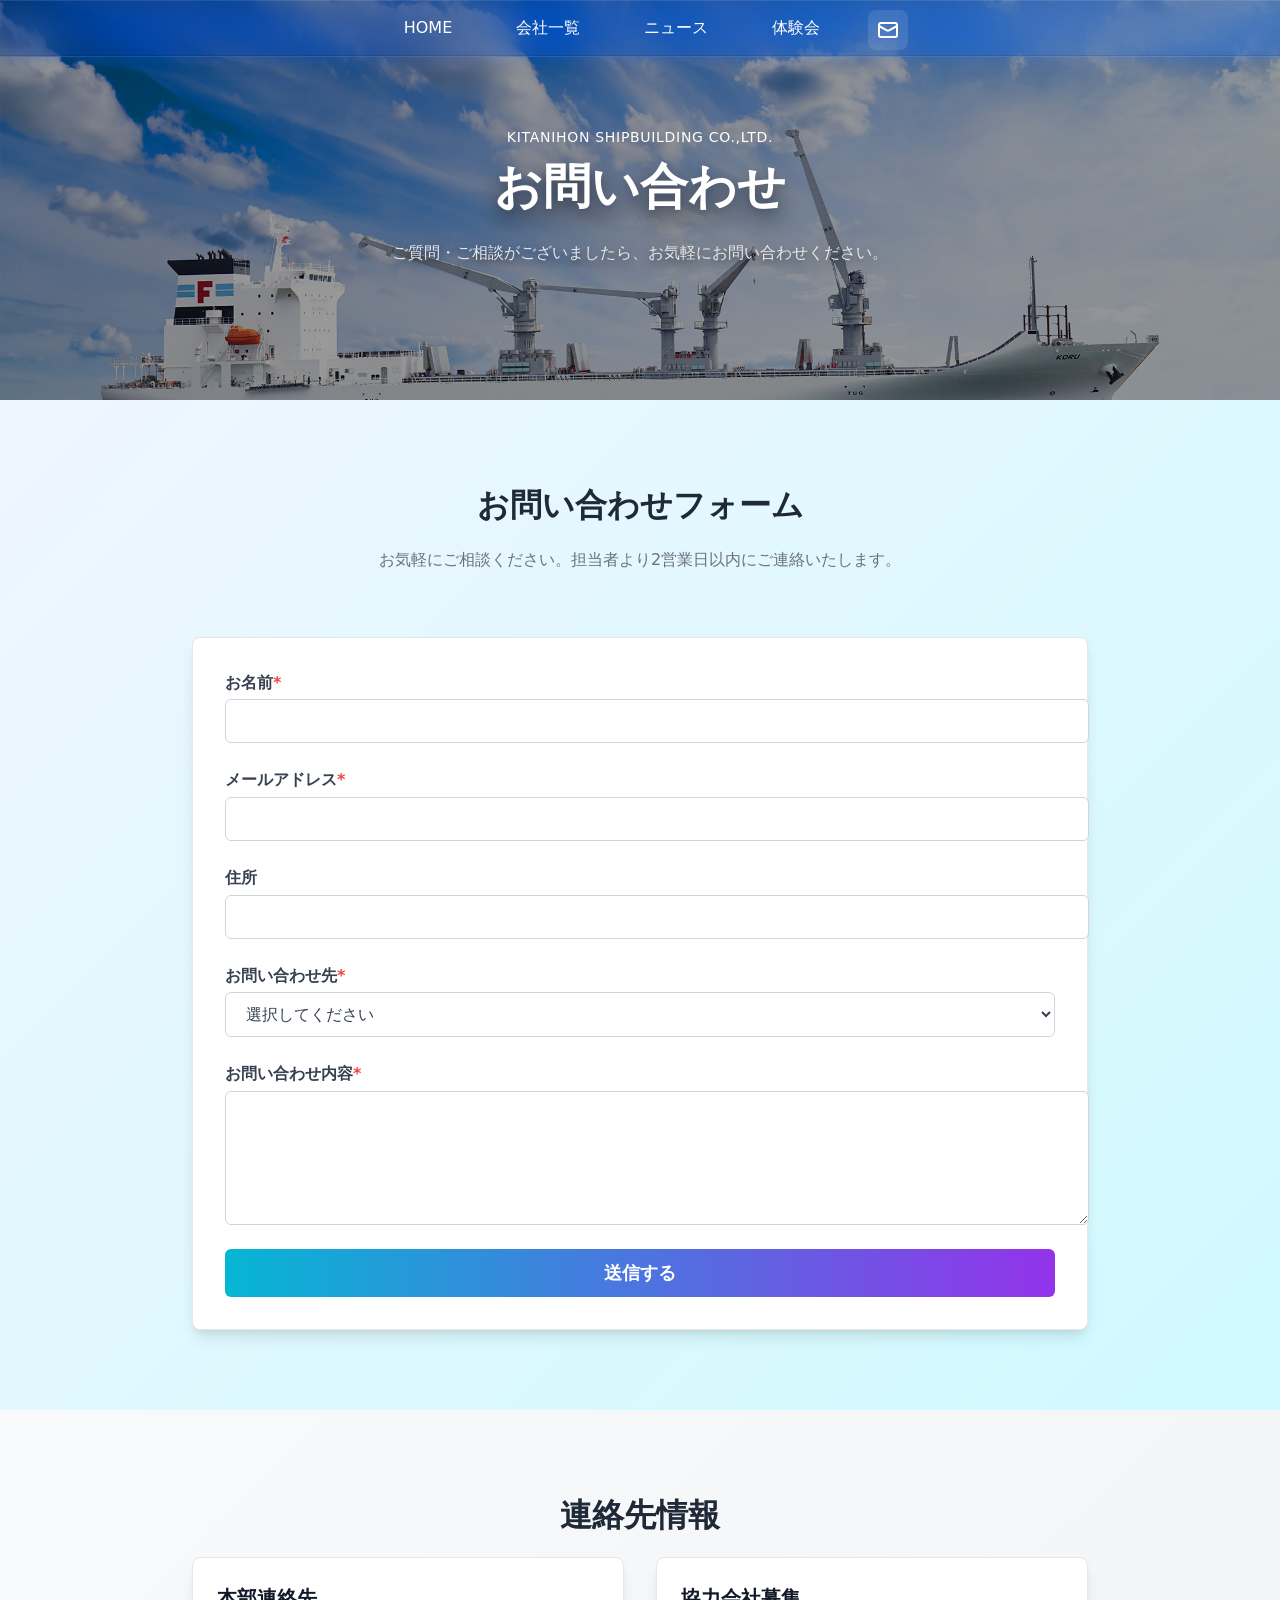
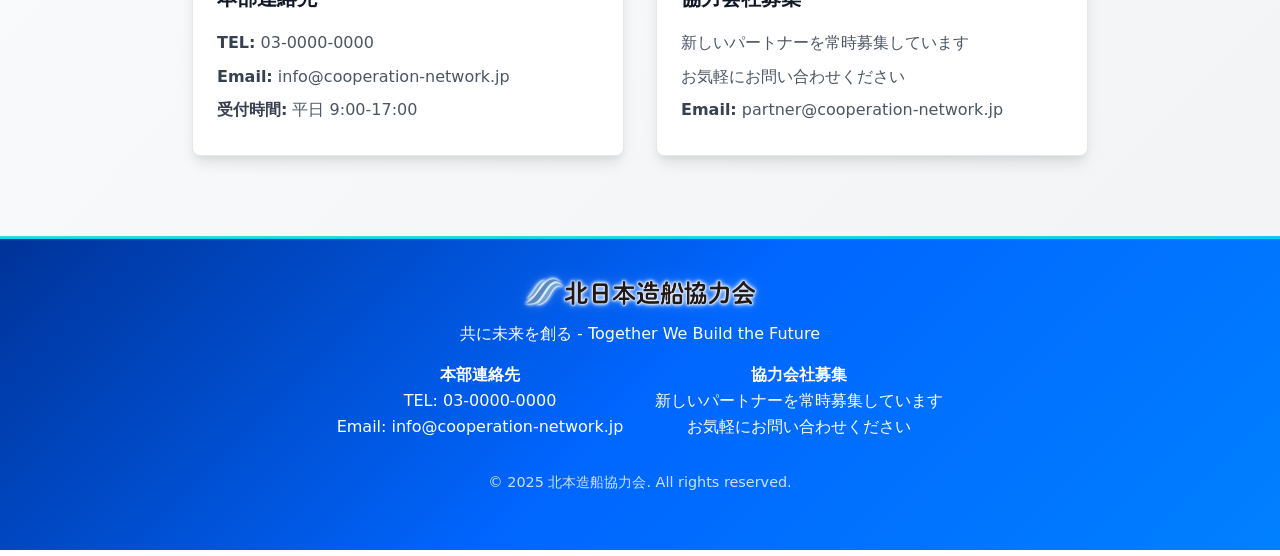
==== contact.html @ f323ba52 "first commit" ====
<!DOCTYPE html>
<html lang="ja">
<head>
    <meta charset="UTF-8">
    <meta name="viewport" content="width=device-width, initial-scale=1.0">
    <title>お問い合わせ｜北本造船協力会</title>
    <link rel="stylesheet" href="css/common.css">
    <link rel="stylesheet" href="css/inner.css">
    <script src="js/script.js"></script>
</head>
<body>

    <!-- ナビゲーション -->
    <nav class="nav">
        <div class="nav-inner">
            <!-- メニュー -->
            <ul>
                <li><a href="index.html#header">HOME</a></li>
                <li><a href="index.html#companies">会社一覧</a></li>
                <li><a href="index.html#news">ニュース</a></li>
                <li><a href="trial.html">体験会</a></li>
            </ul>
            <!-- メールアイコン -->
            <div class="nav-contact">
                <a href="contact.html" class="contact-icon">
                    <svg fill="none" stroke="currentColor" viewBox="0 0 24 24" xmlns="http://www.w3.org/2000/svg">
                        <path stroke-linecap="round" stroke-linejoin="round" stroke-width="2" d="M3 8l7.89 4.26a2 2 0 002.22 0L21 8M5 19h14a2 2 0 002-2V7a2 2 0 00-2-2H5a2 2 0 00-2 2v10a2 2 0 002 2z"></path>
                    </svg>
                </a>
            </div>
        </div>
    </nav>

    <!-- ヘッダー -->
    <header>
        <div class="absolute">
            <img src="img/mv.jpg" alt="造船現場の様子">
            <div class="bg-black"></div>
        </div>
        <div class="relative">
            <p class="text-sm md:text-base mb-2 tracking-widest text-white">KITANIHON SHIPBUILDING CO.,LTD.</p>
            <h1 class="text-4xl md:text-5xl lg:text-6xl font-black leading-tight mb-6 text-white drop-shadow-lg">
                お問い合わせ
            </h1>
            <p class="max-w-2xl mx-auto text-base md:text-lg mb-6 text-gray-200 drop-shadow-md">
                ご質問・ご相談がございましたら、お気軽にお問い合わせください。
            </p>
        </div>
    </header>

    <main>
        <!-- お問い合わせフォーム -->
        <section class="contact-section">
            <div class="contact-container">
                <h2 class="section-title">お問い合わせフォーム</h2>
                <p class="section-subtitle">お気軽にご相談ください。担当者より2営業日以内にご連絡いたします。</p>
                
                <div class="contact-form-card">
                    <form class="contact-form" action="#" method="POST">
                        <div class="space-y-6">
                            <div class="contact-form-group">
                                <label for="name" class="block text-left font-semibold mb-1">お名前<span class="required">*</span></label>
                                <input type="text" id="name" name="name" required class="w-full px-4 py-2 border border-gray-300 rounded-md bg-white text-gray-900 focus:ring-cyan-500 focus:border-cyan-500">
                            </div>

                            <div class="contact-form-group">
                                <label for="email" class="block text-left font-semibold mb-1">メールアドレス<span class="required">*</span></label>
                                <input type="email" id="email" name="email" required class="w-full px-4 py-2 border border-gray-300 rounded-md bg-white text-gray-900 focus:ring-cyan-500 focus:border-cyan-500">
                            </div>

                            <div class="contact-form-group">
                                <label for="address" class="block text-left font-semibold mb-1">住所</label>
                                <input type="text" id="address" name="address" class="w-full px-4 py-2 border border-gray-300 rounded-md bg-white text-gray-900 focus:ring-cyan-500 focus:border-cyan-500">
                            </div>

                            <div class="contact-form-group">
                                <label for="company" class="block text-left font-semibold mb-1">お問い合わせ先<span class="required">*</span></label>
                                <select id="company" name="company" required class="w-full px-4 py-2 border border-gray-300 rounded-md bg-white text-gray-900 focus:ring-cyan-500 focus:border-cyan-500">
                                    <option value="">選択してください</option>
                                    <option value="北日本造船">北日本造船</option>
                                    <option value="デンキョウ">デンキョウ</option>
                                    <option value="信和工業">信和工業</option>
                                    <option value="大島工業">大島工業</option>
                                    <option value="三上船舶工業">三上船舶工業</option>
                                    <option value="丸博渡辺建設">丸博渡辺建設</option>
                                    <option value="笹森電機">笹森電機</option>
                                    <option value="JOK">JOK</option>
                                    <option value="ST企画">ST企画</option>
                                    <option value="細川工業">細川工業</option>
                                    <option value="関向工業">関向工業</option>
                                    <option value="YTクラフト">YTクラフト</option>
                                    <option value="江陽産業">江陽産業</option>
                                    <option value="北日本シャーリング">北日本シャーリング</option>
                                </select>
                            </div>

                            <div class="contact-form-group">
                                <label for="message" class="block text-left font-semibold mb-1">お問い合わせ内容<span class="required">*</span></label>
                                <textarea id="message" name="message" rows="6" required class="w-full px-4 py-2 border border-gray-300 rounded-md bg-white text-gray-900 focus:ring-cyan-500 focus:border-cyan-500"></textarea>
                            </div>

                            <div class="contact-form-group">
                                <button type="submit" class="contact-submit">
                                    送信する
                                </button>
                            </div>
                        </div>
                    </form>
                </div>
            </div>
        </section>

        <!-- 連絡先情報 -->
        <section class="contact-info-section">
            <div class="contact-container">
                <h2 class="section-title">連絡先情報</h2>
                <div class="contact-info-grid">
                    <div class="contact-info-card">
                        <h3>本部連絡先</h3>
                        <div class="space-y-2">
                            <p><strong>TEL:</strong> 03-0000-0000</p>
                            <p><strong>Email:</strong> info@cooperation-network.jp</p>
                            <p><strong>受付時間:</strong> 平日 9:00-17:00</p>
                        </div>
                    </div>
                    <div class="contact-info-card">
                        <h3>協力会社募集</h3>
                        <div class="space-y-2">
                            <p>新しいパートナーを常時募集しています</p>
                            <p>お気軽にお問い合わせください</p>
                            <p><strong>Email:</strong> partner@cooperation-network.jp</p>
                        </div>
                    </div>
                </div>
            </div>
        </section>
    </main>

    <footer id="contact" class="footer">
        <img src="img/sitename.png" alt="協力会社ネットワーク" class="footer-logo">
        <p>共に未来を創る - Together We Build the Future</p>
        <div class="contact-info">
            <div>
                <strong>本部連絡先</strong><br>
                TEL: 03-0000-0000<br>
                Email: info@cooperation-network.jp
            </div>
            <div>
                <strong>協力会社募集</strong><br>
                新しいパートナーを常時募集しています<br>
                お気軽にお問い合わせください
            </div>
        </div>
        <p style="margin-top: 2rem; font-size: 0.9rem; opacity: 0.8;">
            © 2025 北本造船協力会. All rights reserved.
        </p>
    </footer>

</body>
</html>
---- css/common.css ----
/* ========================================
   common.css - 共通スタイルシート
   ナビゲーション、フッター、モーダルなどの共通部分
   ======================================== */

:root {
    --nav-height: 56px;

    /* 参考サイトベースのブルーグラデーション */
    --primary-blue: #0066FF;
    --deep-blue: #003399;
    --bright-blue: #1E90FF;
    --light-cyan: #00D4FF;
    --cyan-accent: #40E0D0;
    --electric-blue: #0080FF;

    /* 背景とカード */
    --bg-gradient-start: #0066FF;
    --bg-gradient-middle: #1E90FF;
    --bg-gradient-end: #00BFFF;
    --card-bg: rgba(255, 255, 255, 0.1);
    --card-border: rgba(255, 255, 255, 0.2);

    /* テキストカラー */
    --text-white: #FFFFFF;
    --text-light: rgba(255, 255, 255, 0.9);
    --text-medium: rgba(255, 255, 255, 0.7);

    /* 旧色の互換性維持 */
    --ocean-deep: var(--deep-blue);
    --ocean-blue: var(--primary-blue);
    --sea-blue: var(--bright-blue);
    --sky-blue: var(--light-cyan);
    --light-blue: var(--cyan-accent);
    --foam-white: var(--text-white);
    --wave-blue: var(--electric-blue);
    --sail-cream: var(--card-bg);
    --wind-gray: var(--text-medium);
}

body {
    font-family: system-ui, -apple-system, 'Hiragino Sans', 'Yu Gothic UI', 'Meiryo', sans-serif;
    line-height: 1.65;
    color: var(--text-white);
    background:
        radial-gradient(circle at 30% 20%, rgba(0, 212, 255, 0.3) 0%, transparent 60%),
        radial-gradient(circle at 70% 80%, rgba(30, 144, 255, 0.2) 0%, transparent 50%),
        linear-gradient(135deg, var(--bg-gradient-start) 0%, var(--bg-gradient-middle) 50%, var(--bg-gradient-end) 100%);
    -webkit-font-smoothing: antialiased;
    text-rendering: optimizeLegibility;
    position: relative;
    min-height: 100vh;
}

/* 波のアニメーション背景 */
body::before {
    content: '';
    position: fixed;
    top: 0;
    left: 0;
    width: 100%;
    height: 100%;
    background:
        radial-gradient(circle at 30% 70%, rgba(52, 152, 219, 0.05) 0%, transparent 30%),
        radial-gradient(circle at 70% 30%, rgba(26, 82, 117, 0.03) 0%, transparent 40%);
    animation: gentle-waves 8s ease-in-out infinite;
    pointer-events: none;
    z-index: -1;
}

@keyframes gentle-waves {
    0%, 100% { transform: scale(1) rotate(0deg); opacity: 0.5; }
    50% { transform: scale(1.05) rotate(1deg); opacity: 0.8; }
}

/* ナビゲーション - シンプルな曲線 */
.nav {
    -webkit-backdrop-filter: saturate(180%) blur(20px);
    backdrop-filter: saturate(180%) blur(20px);
    background: linear-gradient(135deg, rgba(0, 51, 153, 0.3) 0%, rgba(0, 102, 255, 0.25) 100%);
    border-bottom: 1px solid rgba(255, 255, 255, 0.1);
    padding: 0;
    position: fixed; /* stickyからfixedに変更 */
    top: 0;
    left: 0;
    right: 0;
    z-index: 1000;
    box-shadow:
        0 2px 15px rgba(0, 102, 255, 0.2),
        0 1px 0 rgba(255, 255, 255, 0.1) inset,
        0 -1px 0 rgba(0, 0, 0, 0.1) inset;
}

.nav .nav-inner {
    max-width: 1200px;
    margin: 0 auto;
    padding: 0 1rem;
    display: flex;
    align-items: center;
    justify-content: center;
    gap: 1rem;
    position: relative;
    height: 56px; /* 高さを固定 */
}

/* CSSトグル（チェックボックス） */
.nav-toggle {
    position: absolute;
    opacity: 0;
    pointer-events: none;
}

.nav ul {
    list-style: none;
    display: flex;
    justify-content: center;
    flex-wrap: nowrap; /* 一列表示を強制 */
    margin: 0;
    padding: 0;
}

.nav li {
    margin: 0 1rem; /* デスクトップ固定間隔 */
}

.nav a {
    color: var(--text-white);
    text-decoration: none !important;
    padding: 0.5rem 1rem; /* デスクトップ固定パディング */
    border-radius: 8px;
    transition: all 0.3s ease;
    white-space: nowrap;
    position: relative;
    font-size: 1rem; /* デスクトップ固定フォントサイズ */
}

.nav a:hover {
    background: rgba(255, 255, 255, 0.15);
    color: var(--text-white);
    transform: translateY(-2px);
    box-shadow:
        0 5px 15px rgba(0, 212, 255, 0.3),
        0 1px 0 rgba(255, 255, 255, 0.2) inset;
    backdrop-filter: blur(10px);
    text-decoration: none !important;
}

/* メールアイコンに背景色追加と位置調整 */
.nav-contact a {
    background: rgba(255, 255, 255, 0.1);
    border-radius: 8px;
    padding: 0.5rem !important;
    transition: all 0.3s ease;
    transform: translateY(2px); /* 位置を下に調整 */
    display: flex;
    align-items: center;
    justify-content: center;
}

.nav-contact a:hover {
    background: rgba(255, 255, 255, 0.2);
    transform: translateY(0px);
}

/* ナビゲーションとヘッダーのオーバーラップを統一 */
.nav {
    position: fixed;
    top: 0;
    left: 0;
    width: 100%;
    height: var(--nav-height); /* ナビゲーションの高さを変数で管理 */
    z-index: 1000;
}

/* ヒーロー領域はナビとオーバーラップ（上余白は付けない） */
.header,
.hero-section,
body > header {
    margin-top: 0 !important;
    position: relative;
}

/* すべてのページで nav をヒーロー上に重ねる（隣接時の確実な上書き） */
.nav + .header,
.nav + .hero-section,
.nav + header {
  margin-top: 0 !important;      /* 上余白を付けない */
  padding-top: clamp(0px, 2vh, 16px); /* 重なり時の最低限の内側余白（読みやすさ）*/
}

/* 固定ヘッダーに対するアンカーの見切れ防止（軽微な改善） */
[id] {
    scroll-margin-top: calc(var(--nav-height) + 8px);
}

/* メインコンテンツ */
.container {
    max-width: 1200px;
    margin: 0 auto;
    padding: 1rem 2rem;
}

/* フッター - 水平線の向こう風 */
.footer {
    background:
        linear-gradient(135deg, var(--ocean-deep) 0%, var(--ocean-blue) 50%, var(--wave-blue) 100%),
        radial-gradient(circle at 30% 10%, rgba(93, 173, 226, 0.1) 0%, transparent 60%);
    color: var(--foam-white);
    text-align: center;
    padding: 2.5rem 0;
    border-top: 3px solid var(--sky-blue);
    position: relative;
}

.footer-logo {
    max-height: 26px;
    height: auto;
    margin-bottom: 1rem;
    display: block;
    margin-left: auto;
    margin-right: auto;
    filter:
        drop-shadow(0px 0px 2px rgba(255, 255, 255, 0.6))
        drop-shadow(1px 1px 0px rgba(255, 255, 255, 0.4))
        drop-shadow(-1px -1px 0px rgba(255, 255, 255, 0.4))
        drop-shadow(1px -1px 0px rgba(255, 255, 255, 0.4))
        drop-shadow(-1px 1px 0px rgba(255, 255, 255, 0.4))
        drop-shadow(0px 0px 6px rgba(255, 255, 255, 0.2));
}

.footer::before {
    content: '';
    position: absolute;
    top: -3px;
    left: 0;
    width: 100%;
    height: 6px;
    background:
        radial-gradient(ellipse 300% 100% at 10% 0%, var(--light-blue) 0%, transparent 50%),
        radial-gradient(ellipse 200% 80% at 50% 0%, var(--sky-blue) 0%, transparent 40%),
        radial-gradient(ellipse 250% 90% at 90% 0%, var(--sea-blue) 0%, transparent 45%);
    animation: wave-motion 4s ease-in-out infinite reverse;
}

.footer p {
    margin-bottom: 1rem;
}

.footer .contact-info {
    display: flex;
    justify-content: center;
    gap: 2rem;
    flex-wrap: wrap;
}

/* 会社モーダル */
.company-modal {
    display: none;
    position: fixed;
    z-index: 2000;
    left: 0;
    top: 0;
    width: 100%;
    height: 100%;
    background-color: rgba(0, 0, 0, 0.6);
    backdrop-filter: blur(8px);
    -webkit-backdrop-filter: blur(8px);
    animation: fadeIn 0.3s ease;
}

.modal-content {
    background:
        linear-gradient(135deg, rgba(255, 255, 255, 0.95), rgba(248, 253, 255, 0.9)),
        radial-gradient(circle at 80% 20%, rgba(52, 152, 219, 0.1), transparent 60%);
    margin: 5% auto;
    padding: 0;
    border-radius: 20px;
    width: 90%;
    max-width: 600px;
    box-shadow:
        0 25px 50px rgba(0, 102, 255, 0.3),
        0 10px 30px rgba(0, 0, 0, 0.2),
        inset 0 1px 0 rgba(255, 255, 255, 0.3);
    border: 1px solid rgba(255, 255, 255, 0.4);
    animation: slideIn 0.3s ease;
    position: relative;
    overflow: hidden;
}

.modal-header {
    background: linear-gradient(135deg, var(--primary-blue), var(--bright-blue));
    color: var(--text-white);
    padding: 1.5rem 2rem;
    border-radius: 20px 20px 0 0;
    display: flex;
    justify-content: space-between;
    align-items: center;
    position: relative;
}

.modal-header::before {
    content: '';
    position: absolute;
    top: 0;
    left: 0;
    right: 0;
    bottom: 0;
    background: linear-gradient(45deg, transparent 30%, rgba(255,255,255,0.1) 50%, transparent 70%);
    pointer-events: none;
}

.modal-header h3 {
    margin: 0;
    font-size: 1.5rem;
    font-weight: 700;
    text-shadow: 0 2px 8px rgba(0, 0, 0, 0.3);
    position: relative;
    z-index: 1;
}

.close-btn {
    color: var(--text-white);
    font-size: 2rem;
    font-weight: bold;
    cursor: pointer;
    transition: all 0.3s ease;
    position: relative;
    z-index: 1;
    width: 40px;
    height: 40px;
    display: flex;
    align-items: center;
    justify-content: center;
    border-radius: 50%;
    background: rgba(255, 255, 255, 0.1);
}

.close-btn:hover {
    background: rgba(255, 255, 255, 0.2);
    transform: scale(1.1);
}

.modal-body {
    padding: 2rem;
}

.company-info {
    margin-bottom: 2rem;
}

.company-info p {
    color: var(--ocean-deep);
    font-size: 1rem;
    line-height: 1.6;
    margin: 0;
}

.modal-actions {
    display: flex;
    flex-direction: column;
    gap: 1rem;
}

.action-btn {
    display: flex;
    align-items: center;
    gap: 0.8rem;
    padding: 1rem 1.5rem;
    border: none;
    border-radius: 12px;
    font-size: 1rem;
    font-weight: 600;
    cursor: pointer;
    transition: all 0.3s ease;
    text-decoration: none;
    justify-content: center;
    position: relative;
    overflow: hidden;
}

.action-btn::before {
    content: '';
    position: absolute;
    top: 0;
    left: -100%;
    width: 100%;
    height: 100%;
    background: linear-gradient(90deg, transparent, rgba(255, 255, 255, 0.2), transparent);
    transition: left 0.6s ease;
}

.action-btn:hover::before {
    left: 100%;
}

.company-info-btn {
    background: linear-gradient(135deg, #1e40af, #3b82f6);
    color: var(--text-white);
    box-shadow: 0 4px 15px rgba(30, 64, 175, 0.4);
}

.company-info-btn:hover {
    transform: translateY(-2px);
    box-shadow: 0 6px 20px rgba(30, 64, 175, 0.5);
}

.sns-btn {
    background: linear-gradient(135deg, #f09433 0%, #e6683c 25%, #dc2743 50%, #cc2366 75%, #bc1888 100%);
    color: var(--text-white);
    box-shadow: 0 4px 15px rgba(188, 24, 136, 0.3);
}

.sns-btn:hover:not(:disabled) {
    transform: translateY(-2px);
    box-shadow: 0 6px 20px rgba(188, 24, 136, 0.4);
}

.sns-btn:disabled {
    background: linear-gradient(135deg, #ccc, #999);
    color: #666;
    cursor: not-allowed;
    opacity: 0.6;
}

.visit-experience-btn {
    background: linear-gradient(135deg, #059669, #10b981);
    color: var(--text-white);
    box-shadow: 0 4px 15px rgba(16, 185, 129, 0.3);
}

.visit-experience-btn:hover {
    transform: translateY(-2px);
    box-shadow: 0 6px 20px rgba(16, 185, 129, 0.4);
}

.action-btn i {
    font-size: 1.2rem;
}

/* アニメーション */
@keyframes fadeIn {
    from { opacity: 0; }
    to { opacity: 1; }
}

@keyframes slideIn {
    from {
        opacity: 0;
        transform: translateY(-50px) scale(0.9);
    }
    to {
        opacity: 1;
        transform: translateY(0) scale(1);
    }
}

@keyframes wave-motion {
    0%, 100% { transform: translateX(0) scaleY(1); }
    50% { transform: translateX(10px) scaleY(1.1); }
}

/* メールアイコンサイズ統一 */
.nav-contact svg {
    width: 24px;
    height: 24px;
}

/* レスポンシブデザイン */
@media (max-width: 768px) {
    .header h1 {
        font-size: 2rem;
    }

    .header-logo {
        max-height: 32px;
    }

    .footer-logo {
        max-height: 21px;
    }

    /* ナビゲーション最適化 */
    .nav .nav-inner {
        padding: 0 0.5rem;
    }

    .nav li {
        margin: 0 0.4rem;
        flex: 1;
        text-align: center;
    }

    .nav a {
        font-size: 0.9rem;
        padding: 0.4rem 0.3rem;
        display: block;
        width: 100%;
    }

    .container {
        padding: 1rem;
    }

    .mission, .success-stories, .news-events {
        padding: 2rem;
    }
}

@media (max-width: 480px) {
    .header-logo {
        max-height: 28px;
        margin-bottom: 0.8rem;
    }

    .footer-logo {
        max-height: 18px;
        margin-bottom: 0.8rem;
    }

    /* 小画面ナビゲーション最適化 */
    .nav .nav-inner {
        padding: 0 0.3rem;
    }

    .nav li {
        margin: 0 0.2rem;
        flex: 1;
        text-align: center;
    }

    .nav a {
        font-size: 0.85rem;
        padding: 0.3rem 0.15rem;
        border-radius: 6px;
        display: block;
        width: 100%;
    }

    .modal-content {
        width: calc(98% - 10px);
        margin: 5% auto;
        margin-left: 5px;
        margin-right: 5px;
    }

    .modal-header {
        padding: 1rem 1.2rem;
    }

    .modal-header h3 {
        font-size: 1.2rem;
    }

    .modal-body {
        padding: 1.2rem;
    }

    .action-btn {
        padding: 0.7rem 1rem;
        font-size: 0.85rem;
    }
}

@media (max-width: 375px) {
    .header-logo {
        max-height: 24px;
        margin-bottom: 0.6rem;
    }

    .footer-logo {
        max-height: 16px;
        margin-bottom: 0.6rem;
    }

    /* 最小画面ナビゲーション最適化 */
    .nav .nav-inner {
        padding: 0 0.2rem;
    }

    .nav li {
        margin: 0 0.1rem;
        flex: 1;
        text-align: center;
    }

    .nav a {
        font-size: 0.8rem;
        padding: 0.25rem 0.1rem;
        border-radius: 4px;
        display: block;
        width: 100%;
    }
}
---- css/inner.css ----
/* ========================================
   inner.css - Inner Pages Styles
   ======================================== */

body {
    background-color: #ffffff;
    margin: 0;
    padding: 0;
    line-height: 1.6;
    color: #374151;
}

h1, h2, h3, h4, h5, h6 {
    font-weight: 700;
    margin: 0;
}

p {
    margin: 0 0 1rem 0;
}

a {
    color: #06b6d4;
    text-decoration: none;
}

a:hover {
    text-decoration: underline;
}



/* Hero Section */
.hero-section {
    position: relative;
    height: 100vh;
    display: flex;
    align-items: center;
    justify-content: center;
    overflow: hidden;
}

.hero-section .hero-bg {
    position: absolute;
    inset: 0;
    z-index: 0;
}

.hero-section img {
    width: 100%;
    height: 100%;
    object-fit: cover;
    aspect-ratio: 16 / 9;
}

.hero-section .hero-overlay {
    position: absolute;
    inset: 0;
    background-color: rgba(0, 0, 0, 0.4);
}

.hero-section .hero-content {
    position: relative;
    z-index: 10;
    text-align: center;
    padding: 0 1rem;
    max-width: 1200px;
    margin: 0 auto;
}

.hero-section .hero-subtitle {
    font-size: 0.875rem;
    margin-bottom: 0.5rem;
    letter-spacing: 0.05em;
    color: white;
}

.hero-section h1 {
    font-size: 3rem;
    font-weight: 900;
    line-height: 1.1;
    margin-bottom: 2rem;
    color: white;
    text-shadow: 0 10px 25px rgba(0, 0, 0, 0.5);
}

.hero-section .hero-description {
    max-width: 42rem;
    margin: 0 auto 2rem;
    font-size: 1.125rem;
    color: #e5e7eb;
    text-shadow: 0 4px 12px rgba(0, 0, 0, 0.5);
}

.hero-section .btn-primary {
    background: linear-gradient(to right, #06b6d4, #9333ea);
    color: white;
    font-weight: bold;
    font-size: 1.125rem;
    padding: 1rem 2.5rem;
    border-radius: 9999px;
    transition: all 0.3s;
    display: inline-block;
    border: none;
    cursor: pointer;
}

.hero-section .btn-primary:hover {
    transform: scale(1.05);
    box-shadow: 0 10px 25px rgba(147, 51, 234, 0.3);
}

/* Sections */
.section {
    padding: 5rem 0;
}

.section-empathy {
    background: linear-gradient(to bottom right, #f1f5f9, #e2e8f0);
}

.section-value {
    background: linear-gradient(to bottom right, #eff6ff, #cffafe);
}

.section-program {
    background: linear-gradient(to bottom right, #fff7ed, #fef3c7);
}

.section-testimonials {
    background: linear-gradient(to bottom right, #f0fdf4, #dcfce7);
}

.section-requirements {
    background: linear-gradient(to bottom right, #faf5ff, #fce7f3);
}

.section-form {
    background: linear-gradient(to bottom right, #eef2ff, #dbeafe);
}

.section-title {
    font-weight: 900;
    font-size: 2rem;
    text-align: center;
    margin-bottom: 1rem;
    color: #1f2937;
}

.section-subtitle {
    text-align: center;
    color: #6b7280;
    margin-bottom: 4rem;
}

/* Container */
.container {
    max-width: 1200px;
    margin: 0 auto;
    padding: 0 1.5rem;
}

.max-w-4xl {
    max-width: 56rem;
}

.max-w-6xl {
    max-width: 72rem;
}

.max-w-5xl {
    max-width: 64rem;
}

.max-w-3xl {
    max-width: 48rem;
}

.max-w-2xl {
    max-width: 42rem;
}

/* Grid */
.grid {
    display: grid;
}

.grid-cols-2 {
    grid-template-columns: repeat(2, 1fr);
}

.grid-cols-3 {
    grid-template-columns: repeat(3, 1fr);
}

.gap-8 {
    gap: 2rem;
}

.gap-10 {
    gap: 2.5rem;
}

.gap-12 {
    gap: 3rem;
}

.gap-x-12 {
    column-gap: 3rem;
}

/* Flex */
.flex {
    display: flex;
}

.items-center {
    align-items: center;
}

.items-start {
    align-items: flex-start;
}

.justify-between {
    justify-content: space-between;
}

.space-y-4 > * + * {
    margin-top: 1rem;
}

.space-y-6 > * + * {
    margin-top: 1.5rem;
}

/* Text */
.text-center {
    text-align: center;
}

.text-left {
    text-align: left;
}

.text-xl {
    font-size: 1.25rem;
}

.text-2xl {
    font-size: 1.5rem;
}

.text-lg {
    font-size: 1.125rem;
}

.text-base {
    font-size: 1rem;
}

.text-sm {
    font-size: 0.875rem;
}

.font-bold {
    font-weight: 700;
}

.font-semibold {
    font-weight: 600;
}

.text-gray-900 {
    color: #111827;
}

.text-gray-700 {
    color: #374151;
}

.text-gray-600 {
    color: #4b5563;
}

.text-gray-500 {
    color: #6b7280;
}

.text-cyan-500 {
    color: #06b6d4;
}

.text-white {
    color: white;
}

.text-red-500 {
    color: #ef4444;
}

.text-gradient {
    background: linear-gradient(to right, #22d3ee, #a855f7);
    -webkit-background-clip: text;
    background-clip: text;
    color: transparent;
}

/* Background */
.bg-white {
    background-color: white;
}

.bg-gray-50 {
    background-color: #f9fafb;
}

.bg-gray-100 {
    background-color: #f3f4f6;
}

/* Padding */
.p-8 {
    padding: 2rem;
}

.p-6 {
    padding: 1.5rem;
}

.p-4 {
    padding: 1rem;
}

.py-4 {
    padding-top: 1rem;
    padding-bottom: 1rem;
}

.px-4 {
    padding-left: 1rem;
    padding-right: 1rem;
}

.py-2 {
    padding-top: 0.5rem;
    padding-bottom: 0.5rem;
}

.px-6 {
    padding: 0 1.5rem;
}

.py-20 {
    padding: 5rem 0;
}

.mb-12 {
    margin-bottom: 3rem;
}

.mb-8 {
    margin-bottom: 2rem;
}

.mb-6 {
    margin-bottom: 1.5rem;
}

.mb-4 {
    margin-bottom: 1rem;
}

.mb-3 {
    margin-bottom: 0.75rem;
}

.mt-12 {
    margin-top: 3rem;
}

.mt-4 {
    margin-top: 1rem;
}

.mt-1 {
    margin-top: 0.25rem;
}

.ml-3 {
    margin-left: 0.75rem;
}

.mr-4 {
    margin-right: 1rem;
}

.mx-auto {
    margin-left: auto;
    margin-right: auto;
}

/* Border */
.border {
    border-width: 1px;
}

.border-gray-200 {
    border-color: #e5e7eb;
}

.border-gray-300 {
    border-color: #d1d5db;
}

.rounded-lg {
    border-radius: 0.5rem;
}

.rounded-xl {
    border-radius: 0.75rem;
}

.rounded-md {
    border-radius: 0.375rem;
}

.rounded-full {
    border-radius: 9999px;
}

/* Shadow */
.shadow-lg {
    box-shadow: 0 10px 15px -3px rgba(0, 0, 0, 0.1), 0 4px 6px -2px rgba(0, 0, 0, 0.05);
}

.shadow-2xl {
    box-shadow: 0 25px 50px -12px rgba(0, 0, 0, 0.25);
}

/* Width */
.w-full {
    width: 100%;
}

.w-16 {
    width: 4rem;
}

.w-20 {
    width: 5rem;
}

.w-24 {
    width: 6rem;
}

.w-48 {
    width: 12rem;
}

.h-6 {
    height: 1.5rem;
}

.h-16 {
    height: 4rem;
}

.h-20 {
    height: 5rem;
}

.h-24 {
    height: 6rem;
}

.h-80 {
    height: 20rem;
}

/* Object fit */
.object-cover {
    object-fit: cover;
}

.object-contain {
    object-fit: contain;
}

/* Transition */
.transition-all {
    transition: all 0.3s;
}

.transition-colors {
    transition: color 0.3s, background-color 0.3s, border-color 0.3s;
}

/* Hover */
.hover\:border-cyan-400:hover {
    border-color: #22d3ee;
}

.hover\:scale-105:hover {
    transform: scale(1.05);
}

.hover\:shadow-lg:hover {
    box-shadow: 0 10px 15px -3px rgba(0, 0, 0, 0.1), 0 4px 6px -2px rgba(0, 0, 0, 0.05);
}

.hover\:shadow-purple-500\/50:hover {
    box-shadow: 0 10px 25px rgba(147, 51, 234, 0.5);
}

.hover\:underline:hover {
    text-decoration: underline;
}

/* Testimonials */
.testimonials-grid {
    display: grid;
    grid-template-columns: repeat(2, 1fr);
    gap: 2rem;
    max-width: 64rem;
    margin: 0 auto 4rem;
}

.testimonial-card {
    background-color: white;
    border-radius: 0.75rem;
    box-shadow: 0 10px 15px -3px rgba(0, 0, 0, 0.1), 0 4px 6px -2px rgba(0, 0, 0, 0.05);
    border: 1px solid #e5e7eb;
    overflow: hidden;
    transition: transform 0.3s, box-shadow 0.3s;
    height: fit-content;
}

.testimonial-card:hover {
    transform: translateY(-2px);
    box-shadow: 0 20px 25px -5px rgba(0, 0, 0, 0.1), 0 10px 10px -5px rgba(0, 0, 0, 0.04);
}

.testimonial-content {
    padding: 1.5rem;
}

.testimonial-text {
    font-size: 1rem;
    line-height: 1.6;
    color: #374151;
    margin-bottom: 1.5rem;
    font-style: italic;
}

.testimonial-author {
    display: flex;
    align-items: center;
    margin-top: 1rem;
}

.testimonial-avatar {
    width: 3rem;
    height: 3rem;
    border-radius: 50%;
    margin-right: 0.75rem;
    object-fit: cover;
}

.testimonial-name {
    font-weight: 700;
    font-size: 1rem;
    color: #111827;
    margin-bottom: 0.25rem;
}

.testimonial-role {
    font-size: 0.875rem;
    color: #6b7280;
    margin: 0;
}

.safety-commitment {
    text-align: center;
    background-color: #f9fafb;
    padding: 1.5rem;
    border-radius: 0.5rem;
    max-width: 56rem;
    margin: 0 auto;
    border: 1px solid #e5e7eb;
}

.safety-title {
    font-weight: 700;
    font-size: 1.25rem;
    color: #111827;
    margin-bottom: 0.75rem;
}

.safety-text {
    color: #4b5563;
    margin: 0;
}

/* Program Section */
.program-staff-title {
    font-size: 1.25rem;
    font-weight: 700;
    margin-bottom: 1.5rem;
    text-align: center;
    color: #111827;
}

.program-staff-grid {
    display: flex;
    flex-direction: column;
    gap: 1.5rem;
}

/* Form */
.form-intro {
    text-align: center;
    margin-bottom: 2rem;
}

.form-logo {
    width: 12rem;
    height: 6rem;
    margin: 0 auto 1.5rem;
    object-fit: contain;
}

.form-message-title {
    font-size: 1.25rem;
    font-weight: 700;
    color: #111827;
    margin-bottom: 1rem;
}

.form-message {
    max-width: 42rem;
    margin: 0 auto 2rem;
    font-size: 1rem;
    color: #4b5563;
    line-height: 1.6;
}

.form-card {
    background-color: white;
    color: #111827; /* より濃い灰色に変更 */
    padding: 2rem;
    border-radius: 1rem;
    box-shadow: 0 25px 50px -12px rgba(0, 0, 0, 0.25);
    border: 1px solid #e5e7eb;
    max-width: 48rem;
    margin: 0 auto;
}

.form-title {
    font-size: 1.5rem;
    font-weight: 700;
    margin-bottom: 1.5rem;
    color: #111827 !important; /* 確実に適用 */
    text-align: center;
}

.application-form {
    display: flex;
    flex-direction: column;
    gap: 1.5rem;
}

.form-group {
    display: flex;
    flex-direction: column;
}

.form-label {
    font-weight: 600;
    margin-bottom: 0.25rem;
    color: #111827 !important; /* 確実に適用 */
    text-align: left;
}

.required {
    color: #ef4444;
}

.form-input {
    width: 100%;
    padding: 0.75rem 1rem;
    border: 1px solid #d1d5db;
    border-radius: 0.375rem;
    background-color: white;
    color: #111827 !important; /* 確実に適用 */
    font-size: 1rem;
    transition: border-color 0.3s, box-shadow 0.3s;
}

.form-input:focus {
    outline: none;
    border-color: #06b6d4;
    box-shadow: 0 0 0 3px rgba(6, 182, 212, 0.1);
}

.form-select {
    width: 100%;
    padding: 0.75rem 1rem;
    border: 1px solid #d1d5db;
    border-radius: 0.375rem;
    background-color: white;
    color: #111827 !important; /* 確実に適用 */
    font-size: 1rem;
    transition: border-color 0.3s, box-shadow 0.3s;
}

.form-select:focus {
    outline: none;
    border-color: #06b6d4;
    box-shadow: 0 0 0 3px rgba(6, 182, 212, 0.1);
}

.form-submit {
    width: 100%;
    background: linear-gradient(to right, #06b6d4, #9333ea);
    color: white;
    font-weight: 700;
    font-size: 1.125rem;
    padding: 0.75rem 1.5rem;
    border-radius: 0.375rem;
    border: none;
    transition: all 0.3s;
    cursor: pointer;
}

.form-submit:hover {
    transform: scale(1.05);
    box-shadow: 0 10px 25px rgba(147, 51, 234, 0.3);
}

/* Requirements & FAQ */
.requirements-faq-grid {
    display: grid;
    grid-template-columns: repeat(auto-fit, minmax(300px, 1fr));
    gap: 3rem;
    max-width: 64rem;
    margin: 0 auto;
}

.requirements-card {
    background-color: white;
    padding: 1.5rem;
    border-radius: 0.5rem;
    border: 1px solid #e5e7eb;
    box-shadow: 0 10px 15px -3px rgba(0, 0, 0, 0.1), 0 4px 6px -2px rgba(0, 0, 0, 0.05);
}

.requirements-list {
    list-style: none;
    padding: 0;
    margin: 0;
    display: flex;
    flex-direction: column;
    gap: 0.75rem;
}

.requirement-item {
    display: flex;
    align-items: flex-start;
    padding: 0.5rem 0;
    border-bottom: 1px solid #f3f4f6;
}

.requirement-item:last-child {
    border-bottom: none;
}

.requirement-label {
    width: 6rem;
    font-weight: 600;
    color: #6b7280;
    flex-shrink: 0;
}

.requirement-value {
    color: #374151;
}

.faq-section {
    display: flex;
    flex-direction: column;
}

.faq-item {
    border-bottom: 1px solid #e5e7eb;
}

.faq-item:last-child {
    border-bottom: none;
}

.faq-question {
    width: 100%;
    text-align: left;
    padding: 1rem 0;
    background: none;
    border: none;
    font-weight: 600;
    color: #1f2937;
    cursor: pointer;
    display: flex;
    justify-content: space-between;
    align-items: center;
    transition: color 0.3s;
}

.faq-question:hover {
    color: #06b6d4;
}

.faq-arrow {
    color: #06b6d4;
    font-size: 0.875rem;
    transition: transform 0.3s;
}

.faq-answer {
    max-height: 0;
    overflow: hidden;
    transition: all 0.5s ease-in-out;
    padding: 0;
    background-color: white;
    color: #4b5563;
    line-height: 1.6;
}

.faq-answer.open {
    max-height: 200px;
    padding: 0 1rem 1rem;
}

/* Animations */
@keyframes fadeIn {
    from { opacity: 0; transform: translateY(20px); }
    to { opacity: 1; transform: translateY(0); }
}

.fade-in-up {
    animation: fadeIn 1s ease-out forwards;
}

/* Responsive */
@media (min-width: 768px) {
    .md\:grid-cols-2 {
        grid-template-columns: repeat(2, 1fr);
    }

    .md\:grid-cols-3 {
        grid-template-columns: repeat(3, 1fr);
    }

    .md\:mb-0 {
        margin-bottom: 0;
    }

    .md\:text-base {
        font-size: 1rem;
    }

    .md\:text-5xl {
        font-size: 3rem;
    }

    .md\:text-6xl {
        font-size: 3.75rem;
    }

    .md\:text-lg {
        font-size: 1.125rem;
    }
}

@media (min-width: 1024px) {
    .lg\:text-7xl {
        font-size: 4.5rem;
    }
}

@media (max-width: 767px) {
    .sm\:hidden {
        display: none;
    }

    .testimonials-grid {
        grid-template-columns: 1fr;
        gap: 1.5rem;
    }

    .requirements-faq-grid {
        grid-template-columns: 1fr;
        gap: 2rem;
    }

    .form-card {
        padding: 1.5rem;
        margin: 0 1rem;
    }

    .form-title {
        font-size: 1.25rem;
    }
}

/* ========================================
   CONTACT PAGE STYLES
   ======================================== */

/* Header */
header {
    position: relative !important;
    height: 24rem !important;
    display: flex !important;
    align-items: center !important;
    justify-content: center !important;
    overflow: hidden !important;
}

header .absolute {
    position: absolute !important;
    inset: 0 !important;
    z-index: 0 !important;
}

header img {
    width: 100% !important;
    height: 100% !important;
    object-fit: cover !important;
    position: absolute !important;
    top: 0 !important;
    left: 0 !important;
}

header .bg-black {
    position: absolute !important;
    inset: 0 !important;
    background-color: rgba(0, 0, 0, 0.4) !important;
    z-index: 1 !important;
}

header .relative {
    position: relative !important;
    z-index: 10 !important;
    text-align: center !important;
    padding: 0 1rem !important;
    width: 100% !important;
    max-width: 1200px !important;
    margin: 0 auto !important;
}

header .text-sm {
    font-size: 0.875rem;
    margin-bottom: 0.5rem;
    letter-spacing: 0.05em;
    color: white;
}

header h1 {
    font-size: 2.5rem;
    font-weight: 900;
    line-height: 1.1;
    margin-bottom: 1.5rem;
    color: white;
    text-shadow: 0 10px 25px rgba(0, 0, 0, 0.5);
}

header .max-w-2xl {
    max-width: 42rem;
    margin: 0 auto 1.5rem;
}

header .text-base {
    font-size: 1rem;
    color: #e5e7eb;
    text-shadow: 0 4px 12px rgba(0, 0, 0, 0.5);
}

/* Contact Form Section */
.contact-section {
    padding: 5rem 0;
    background: linear-gradient(135deg, #eff6ff 0%, #cffafe 100%);
}

.contact-container {
    max-width: 56rem;
    margin: 0 auto;
    padding: 0 1.5rem;
}

.contact-form-card {
    background: white;
    padding: 2rem;
    border-radius: 0.5rem;
    box-shadow: 0 10px 15px -3px rgba(0, 0, 0, 0.1), 0 4px 6px -2px rgba(0, 0, 0, 0.05);
    border: 1px solid #e5e7eb;
}

.contact-form {
    display: flex;
    flex-direction: column;
    gap: 1.5rem;
}

.contact-form-group {
    display: flex;
    flex-direction: column;
}

.contact-form label {
    font-weight: 600;
    margin-bottom: 0.25rem;
    color: #374151;
    text-align: left;
}

.contact-form .required {
    color: #ef4444;
}

.contact-form input,
.contact-form select,
.contact-form textarea {
    width: 100%;
    padding: 0.75rem 1rem;
    border: 1px solid #d1d5db;
    border-radius: 0.375rem;
    background-color: white;
    color: #374151;
    font-size: 1rem;
    transition: border-color 0.3s, box-shadow 0.3s;
}

.contact-form input:focus,
.contact-form select:focus,
.contact-form textarea:focus {
    outline: none;
    border-color: #06b6d4;
    box-shadow: 0 0 0 3px rgba(6, 182, 212, 0.1);
}

.contact-form textarea {
    resize: vertical;
    min-height: 6rem;
}

.contact-submit {
    width: 100%;
    background: linear-gradient(to right, #06b6d4, #9333ea);
    color: white;
    font-weight: 700;
    font-size: 1.125rem;
    padding: 0.75rem 1.5rem;
    border-radius: 0.375rem;
    border: none;
    transition: all 0.3s;
    cursor: pointer;
}

.contact-submit:hover {
    transform: scale(1.05);
    box-shadow: 0 10px 25px rgba(147, 51, 234, 0.3);
}

/* Contact Info Section */
.contact-info-section {
    padding: 5rem 0;
    background: linear-gradient(135deg, #f9fafb 0%, #f3f4f6 100%);
}

.contact-info-grid {
    display: grid;
    grid-template-columns: repeat(2, 1fr);
    gap: 2rem;
    max-width: 56rem;
    margin: 0 auto;
}

.contact-info-card {
    background: white;
    padding: 1.5rem;
    border-radius: 0.5rem;
    box-shadow: 0 10px 15px -3px rgba(0, 0, 0, 0.1), 0 4px 6px -2px rgba(0, 0, 0, 0.05);
    border: 1px solid #e5e7eb;
}

.contact-info-card h3 {
    font-size: 1.25rem;
    font-weight: 700;
    margin-bottom: 1rem;
    color: #111827;
}

.contact-info-card p {
    margin-bottom: 0.5rem;
    color: #4b5563;
}

.contact-info-card strong {
    color: #374151;
}

/* Responsive */
@media (max-width: 767px) {
    header {
        height: 20rem !important;
    }

    header h1 {
        font-size: 2rem !important;
    }

    .contact-info-grid {
        grid-template-columns: 1fr;
        gap: 1.5rem;
    }

    .contact-form-card {
        padding: 1.5rem;
        margin: 0 1rem;
    }
}

/* Additional Utility Classes */
.space-y-6 > * + * {
    margin-top: 1.5rem;
}

.space-y-2 > * + * {
    margin-top: 0.5rem;
}

.block {
    display: block;
}

.text-left {
    text-align: left;
}

.mb-1 {
    margin-bottom: 0.25rem;
}

.mb-2 {
    margin-bottom: 0.5rem;
}

.mb-4 {
    margin-bottom: 1rem;
}

.mb-6 {
    margin-bottom: 1.5rem;
}

.tracking-widest {
    letter-spacing: 0.25em;
}

.drop-shadow-lg {
    filter: drop-shadow(0 10px 8px rgb(0 0 0 / 0.04)) drop-shadow(0 4px 3px rgb(0 0 0 / 0.1));
}

.drop-shadow-md {
    filter: drop-shadow(0 4px 3px rgb(0 0 0 / 0.07)) drop-shadow(0 2px 2px rgb(0 0 0 / 0.06));
}

.text-gray-200 {
    color: #e5e7eb;
}

.text-gray-600 {
    color: #4b5563;
}

.text-gray-900 {
    color: #111827;
}

.text-xl {
    font-size: 1.25rem;
}

.font-black {
    font-weight: 900;
}

.leading-tight {
    line-height: 1.25;
}

.bg-opacity-40 {
    opacity: 0.4;
}

.z-0 {
    z-index: 0;
}

.z-10 {
    z-index: 10;
}

.inset-0 {
    top: 0;
    right: 0;
    bottom: 0;
    left: 0;
}

.h-96 {
    height: 24rem;
}

.flex {
    display: flex;
}

.items-center {
    align-items: center;
}

.justify-center {
    justify-content: center;
}

.overflow-hidden {
    overflow: hidden;
}

.w-full {
    width: 100%;
}

.h-full {
    height: 100%;
}

.object-cover {
    object-fit: cover;
}

.bg-black {
    background-color: #000000;
}

.relative {
    position: relative;
}

.absolute {
    position: absolute;
}

.text-center {
    text-align: center;
}

.px-4 {
    padding-left: 1rem;
    padding-right: 1rem;
}

.py-2 {
    padding-top: 0.5rem;
    padding-bottom: 0.5rem;
}

.py-3 {
    padding-top: 0.75rem;
    padding-bottom: 0.75rem;
}

.px-6 {
    padding-left: 1.5rem;
    padding-right: 1.5rem;
}

.p-6 {
    padding: 1.5rem;
}

.p-8 {
    padding: 2rem;
}

.mx-auto {
    margin-left: auto;
    margin-right: auto;
}

.max-w-4xl {
    max-width: 56rem;
}

.max-w-2xl {
    max-width: 42rem;
}

.container {
    max-width: 1200px;
    margin: 0 auto;
    padding: 0 1.5rem;
}

.grid {
    display: grid;
}

.md\:grid-cols-2 {
    grid-template-columns: repeat(2, 1fr);
}

.gap-8 {
    gap: 2rem;
}

.rounded-lg {
    border-radius: 0.5rem;
}

.shadow-lg {
    box-shadow: 0 10px 15px -3px rgba(0, 0, 0, 0.1), 0 4px 6px -2px rgba(0, 0, 0, 0.05);
}

.border {
    border-width: 1px;
}

.border-gray-200 {
    border-color: #e5e7eb;
}

.text-white {
    color: white;
}

.font-bold {
    font-weight: 700;
}

.text-lg {
    font-size: 1.125rem;
}

.transition-all {
    transition: all 0.3s;
}

.duration-300 {
    transition-duration: 0.3s;
}

.transform {
    transform: scale(1);
}

.hover\:scale-105:hover {
    transform: scale(1.05);
}

.hover\:shadow-lg:hover {
    box-shadow: 0 10px 15px -3px rgba(0, 0, 0, 0.1), 0 4px 6px -2px rgba(0, 0, 0, 0.05);
}

.hover\:shadow-purple-500\/50:hover {
    box-shadow: 0 10px 25px rgba(147, 51, 234, 0.5);
}

.bg-gradient-to-r {
    background: linear-gradient(to right, var(--tw-gradient-stops));
}

.from-cyan-500 {
    --tw-gradient-from: #06b6d4;
    --tw-gradient-stops: var(--tw-gradient-from), var(--tw-gradient-to, rgba(6, 182, 212, 0));
}

.to-purple-600 {
    --tw-gradient-to: #9333ea;
}

.bg-gradient-to-br {
    background: linear-gradient(to bottom right, var(--tw-gradient-stops));
}

.from-blue-50 {
    --tw-gradient-from: #eff6ff;
    --tw-gradient-stops: var(--tw-gradient-from), var(--tw-gradient-to, rgba(239, 246, 255, 0));
}

.to-cyan-50 {
    --tw-gradient-to: #cffafe;
}

.from-gray-50 {
    --tw-gradient-from: #f9fafb;
    --tw-gradient-stops: var(--tw-gradient-from), var(--tw-gradient-to, rgba(249, 250, 251, 0));
}

.to-gray-100 {
    --tw-gradient-to: #f3f4f6;
}

.focus\:ring-cyan-500:focus {
    --tw-ring-color: rgb(6 182 212 / var(--tw-ring-opacity));
}

.focus\:border-cyan-500:focus {
    border-color: #06b6d4;
}
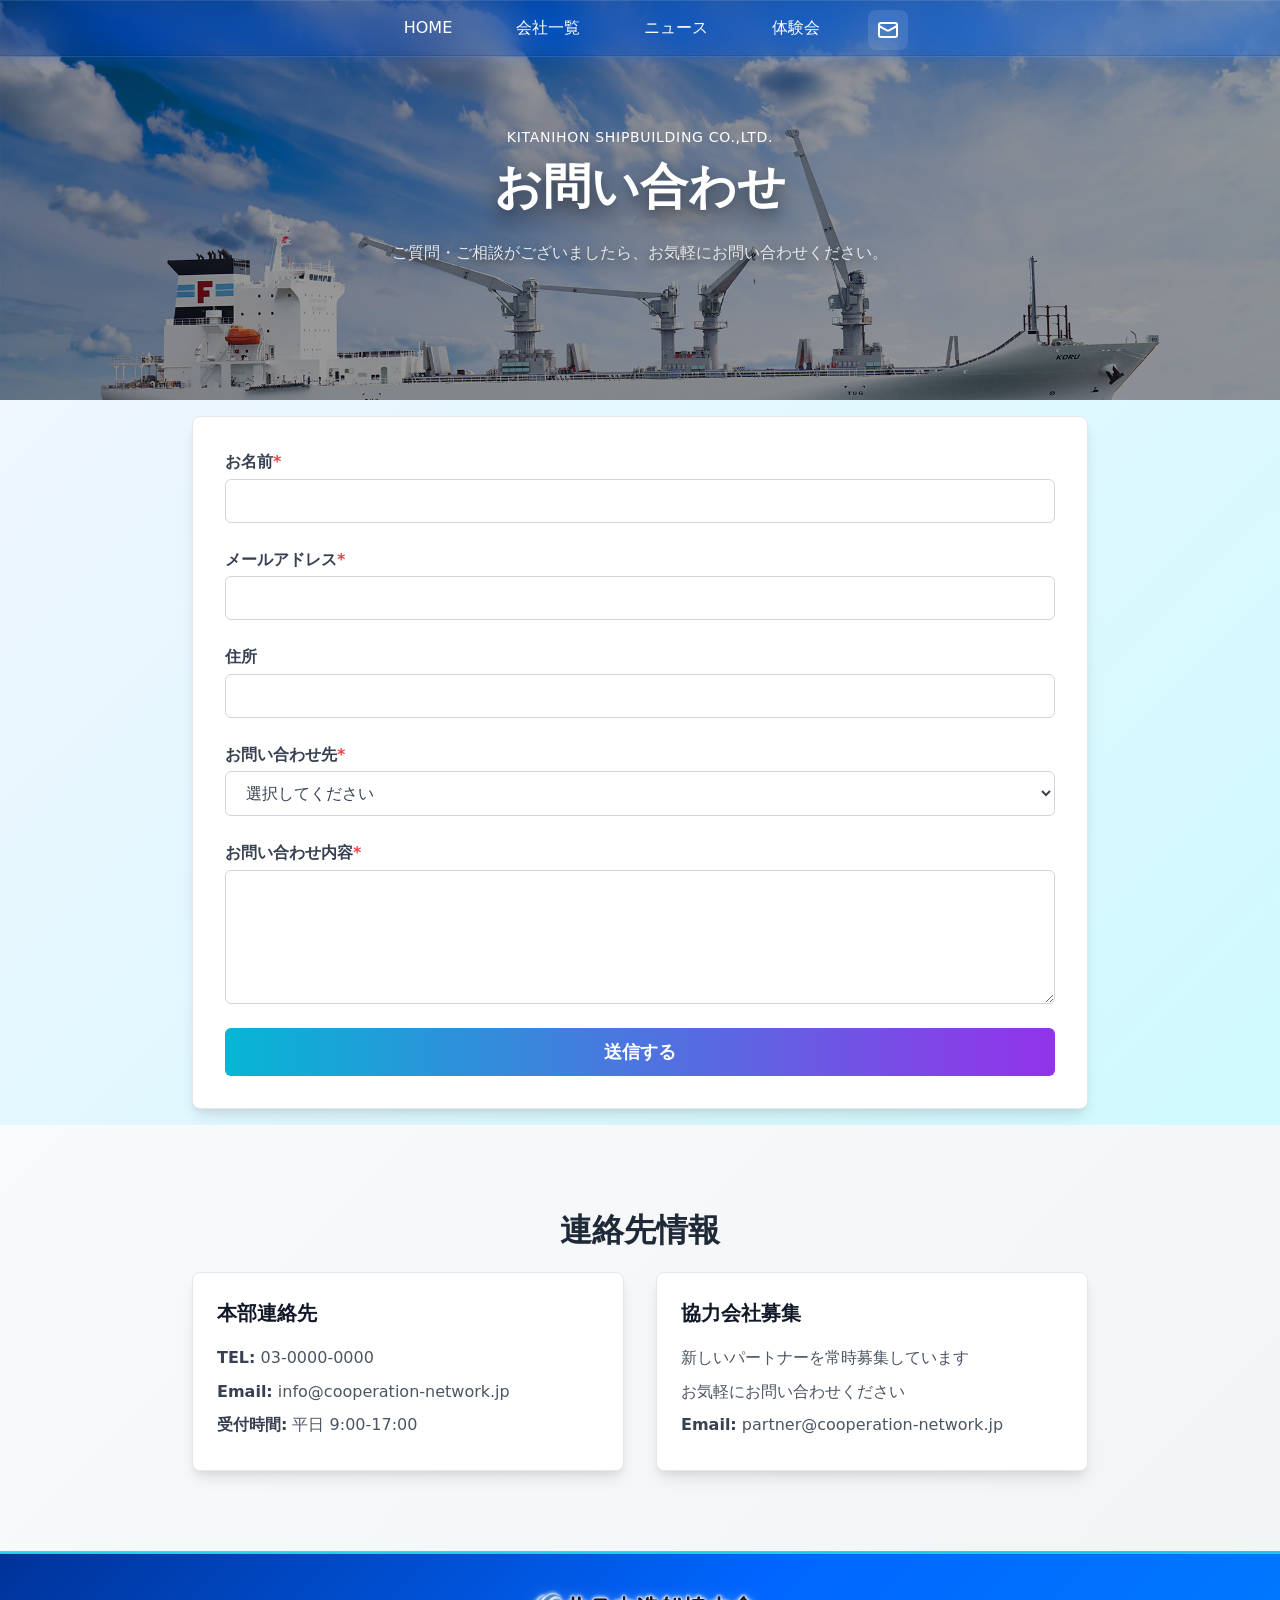
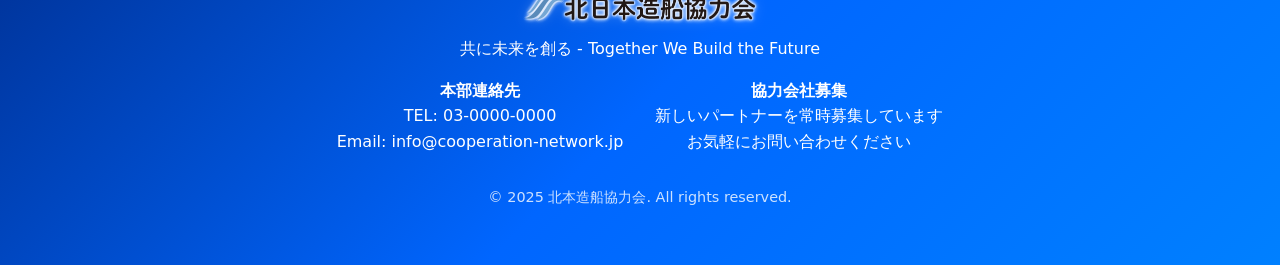
==== commit d2d4587a: "全体レイアウト調整" ====
--- a/contact.html
+++ b/contact.html
@@ -52,9 +52,6 @@
         <!-- お問い合わせフォーム -->
         <section class="contact-section">
             <div class="contact-container">
-                <h2 class="section-title">お問い合わせフォーム</h2>
-                <p class="section-subtitle">お気軽にご相談ください。担当者より2営業日以内にご連絡いたします。</p>
-                
                 <div class="contact-form-card">
                     <form class="contact-form" action="#" method="POST">
                         <div class="space-y-6">
--- a/css/common.css
+++ b/css/common.css
@@ -69,8 +69,17 @@
 }
 
 @keyframes gentle-waves {
-    0%, 100% { transform: scale(1) rotate(0deg); opacity: 0.5; }
-    50% { transform: scale(1.05) rotate(1deg); opacity: 0.8; }
+
+    0%,
+    100% {
+        transform: scale(1) rotate(0deg);
+        opacity: 0.5;
+    }
+
+    50% {
+        transform: scale(1.05) rotate(1deg);
+        opacity: 0.8;
+    }
 }
 
 /* ナビゲーション - シンプルな曲線 */
@@ -80,7 +89,8 @@
     background: linear-gradient(135deg, rgba(0, 51, 153, 0.3) 0%, rgba(0, 102, 255, 0.25) 100%);
     border-bottom: 1px solid rgba(255, 255, 255, 0.1);
     padding: 0;
-    position: fixed; /* stickyからfixedに変更 */
+    position: fixed;
+    /* stickyからfixedに変更 */
     top: 0;
     left: 0;
     right: 0;
@@ -100,7 +110,8 @@
     justify-content: center;
     gap: 1rem;
     position: relative;
-    height: 56px; /* 高さを固定 */
+    height: 56px;
+    /* 高さを固定 */
 }
 
 /* CSSトグル（チェックボックス） */
@@ -114,24 +125,28 @@
     list-style: none;
     display: flex;
     justify-content: center;
-    flex-wrap: nowrap; /* 一列表示を強制 */
+    flex-wrap: nowrap;
+    /* 一列表示を強制 */
     margin: 0;
     padding: 0;
 }
 
 .nav li {
-    margin: 0 1rem; /* デスクトップ固定間隔 */
+    margin: 0 1rem;
+    /* デスクトップ固定間隔 */
 }
 
 .nav a {
     color: var(--text-white);
     text-decoration: none !important;
-    padding: 0.5rem 1rem; /* デスクトップ固定パディング */
+    padding: 0.5rem 1rem;
+    /* デスクトップ固定パディング */
     border-radius: 8px;
     transition: all 0.3s ease;
     white-space: nowrap;
     position: relative;
-    font-size: 1rem; /* デスクトップ固定フォントサイズ */
+    font-size: 1rem;
+    /* デスクトップ固定フォントサイズ */
 }
 
 .nav a:hover {
@@ -151,7 +166,8 @@
     border-radius: 8px;
     padding: 0.5rem !important;
     transition: all 0.3s ease;
-    transform: translateY(2px); /* 位置を下に調整 */
+    transform: translateY(2px);
+    /* 位置を下に調整 */
     display: flex;
     align-items: center;
     justify-content: center;
@@ -168,24 +184,27 @@
     top: 0;
     left: 0;
     width: 100%;
-    height: var(--nav-height); /* ナビゲーションの高さを変数で管理 */
+    height: var(--nav-height);
+    /* ナビゲーションの高さを変数で管理 */
     z-index: 1000;
 }
 
 /* ヒーロー領域はナビとオーバーラップ（上余白は付けない） */
 .header,
 .hero-section,
-body > header {
+body>header {
     margin-top: 0 !important;
     position: relative;
 }
 
 /* すべてのページで nav をヒーロー上に重ねる（隣接時の確実な上書き） */
-.nav + .header,
-.nav + .hero-section,
-.nav + header {
-  margin-top: 0 !important;      /* 上余白を付けない */
-  padding-top: clamp(0px, 2vh, 16px); /* 重なり時の最低限の内側余白（読みやすさ）*/
+.nav+.header,
+.nav+.hero-section,
+.nav+header {
+    margin-top: 0 !important;
+    /* 上余白を付けない */
+    padding-top: clamp(0px, 2vh, 16px);
+    /* 重なり時の最低限の内側余白（読みやすさ）*/
 }
 
 /* 固定ヘッダーに対するアンカーの見切れ防止（軽微な改善） */
@@ -220,12 +239,7 @@
     margin-left: auto;
     margin-right: auto;
     filter:
-        drop-shadow(0px 0px 2px rgba(255, 255, 255, 0.6))
-        drop-shadow(1px 1px 0px rgba(255, 255, 255, 0.4))
-        drop-shadow(-1px -1px 0px rgba(255, 255, 255, 0.4))
-        drop-shadow(1px -1px 0px rgba(255, 255, 255, 0.4))
-        drop-shadow(-1px 1px 0px rgba(255, 255, 255, 0.4))
-        drop-shadow(0px 0px 6px rgba(255, 255, 255, 0.2));
+        drop-shadow(0px 0px 2px rgba(255, 255, 255, 0.6)) drop-shadow(1px 1px 0px rgba(255, 255, 255, 0.4)) drop-shadow(-1px -1px 0px rgba(255, 255, 255, 0.4)) drop-shadow(1px -1px 0px rgba(255, 255, 255, 0.4)) drop-shadow(-1px 1px 0px rgba(255, 255, 255, 0.4)) drop-shadow(0px 0px 6px rgba(255, 255, 255, 0.2));
 }
 
 .footer::before {
@@ -296,6 +310,7 @@
     justify-content: space-between;
     align-items: center;
     position: relative;
+    min-height: 60px;
 }
 
 .modal-header::before {
@@ -305,7 +320,7 @@
     left: 0;
     right: 0;
     bottom: 0;
-    background: linear-gradient(45deg, transparent 30%, rgba(255,255,255,0.1) 50%, transparent 70%);
+    background: linear-gradient(45deg, transparent 30%, rgba(255, 255, 255, 0.1) 50%, transparent 70%);
     pointer-events: none;
 }
 
@@ -316,11 +331,15 @@
     text-shadow: 0 2px 8px rgba(0, 0, 0, 0.3);
     position: relative;
     z-index: 1;
+    line-height: 1.2;
+    display: flex;
+    align-items: center;
+    height: 40px;
 }
 
 .close-btn {
     color: var(--text-white);
-    font-size: 2rem;
+    font-size: 0;
     font-weight: bold;
     cursor: pointer;
     transition: all 0.3s ease;
@@ -333,6 +352,25 @@
     justify-content: center;
     border-radius: 50%;
     background: rgba(255, 255, 255, 0.1);
+    flex-shrink: 0;
+}
+
+.close-btn::before {
+    content: '';
+    position: absolute;
+    width: 20px;
+    height: 2px;
+    background-color: var(--text-white);
+    transform: rotate(45deg);
+}
+
+.close-btn::after {
+    content: '';
+    position: absolute;
+    width: 20px;
+    height: 2px;
+    background-color: var(--text-white);
+    transform: rotate(-45deg);
 }
 
 .close-btn:hover {
@@ -439,8 +477,13 @@
 
 /* アニメーション */
 @keyframes fadeIn {
-    from { opacity: 0; }
-    to { opacity: 1; }
+    from {
+        opacity: 0;
+    }
+
+    to {
+        opacity: 1;
+    }
 }
 
 @keyframes slideIn {
@@ -448,6 +491,7 @@
         opacity: 0;
         transform: translateY(-50px) scale(0.9);
     }
+
     to {
         opacity: 1;
         transform: translateY(0) scale(1);
@@ -455,8 +499,15 @@
 }
 
 @keyframes wave-motion {
-    0%, 100% { transform: translateX(0) scaleY(1); }
-    50% { transform: translateX(10px) scaleY(1.1); }
+
+    0%,
+    100% {
+        transform: translateX(0) scaleY(1);
+    }
+
+    50% {
+        transform: translateX(10px) scaleY(1.1);
+    }
 }
 
 /* メールアイコンサイズ統一 */
@@ -497,11 +548,23 @@
         width: 100%;
     }
 
+    .nav-contact a {
+        padding: 0.4rem !important;
+        display: flex !important;
+        align-items: center;
+        justify-content: center;
+        width: auto !important;
+        margin: 0 auto;
+        transform: translateY(0) !important;
+    }
+
     .container {
         padding: 1rem;
     }
 
-    .mission, .success-stories, .news-events {
+    .mission,
+    .success-stories,
+    .news-events {
         padding: 2rem;
     }
 }
@@ -536,6 +599,16 @@
         width: 100%;
     }
 
+    .nav-contact a {
+        padding: 0.3rem !important;
+        display: flex !important;
+        align-items: center;
+        justify-content: center;
+        width: auto !important;
+        margin: 0 auto;
+        transform: translateY(0) !important;
+    }
+
     .modal-content {
         width: calc(98% - 10px);
         margin: 5% auto;
@@ -590,4 +663,14 @@
         display: block;
         width: 100%;
     }
+
+    .nav-contact a {
+        padding: 0.25rem !important;
+        display: flex !important;
+        align-items: center;
+        justify-content: center;
+        width: auto !important;
+        margin: 0 auto;
+        transform: translateY(0) !important;
+    }
 }
--- a/css/inner.css
+++ b/css/inner.css
@@ -10,7 +10,12 @@
     color: #374151;
 }
 
-h1, h2, h3, h4, h5, h6 {
+h1,
+h2,
+h3,
+h4,
+h5,
+h6 {
     font-weight: 700;
     margin: 0;
 }
@@ -50,7 +55,6 @@
     width: 100%;
     height: 100%;
     object-fit: cover;
-    aspect-ratio: 16 / 9;
 }
 
 .hero-section .hero-overlay {
@@ -226,11 +230,11 @@
     justify-content: space-between;
 }
 
-.space-y-4 > * + * {
+.space-y-4>*+* {
     margin-top: 1rem;
 }
 
-.space-y-6 > * + * {
+.space-y-6>*+* {
     margin-top: 1.5rem;
 }
 
@@ -648,7 +652,8 @@
 
 .form-card {
     background-color: white;
-    color: #111827; /* より濃い灰色に変更 */
+    color: #111827;
+    /* より濃い灰色に変更 */
     padding: 2rem;
     border-radius: 1rem;
     box-shadow: 0 25px 50px -12px rgba(0, 0, 0, 0.25);
@@ -661,7 +666,8 @@
     font-size: 1.5rem;
     font-weight: 700;
     margin-bottom: 1.5rem;
-    color: #111827 !important; /* 確実に適用 */
+    color: #111827 !important;
+    /* 確実に適用 */
     text-align: center;
 }
 
@@ -679,7 +685,8 @@
 .form-label {
     font-weight: 600;
     margin-bottom: 0.25rem;
-    color: #111827 !important; /* 確実に適用 */
+    color: #111827 !important;
+    /* 確実に適用 */
     text-align: left;
 }
 
@@ -693,7 +700,8 @@
     border: 1px solid #d1d5db;
     border-radius: 0.375rem;
     background-color: white;
-    color: #111827 !important; /* 確実に適用 */
+    color: #111827 !important;
+    /* 確実に適用 */
     font-size: 1rem;
     transition: border-color 0.3s, box-shadow 0.3s;
 }
@@ -710,7 +718,8 @@
     border: 1px solid #d1d5db;
     border-radius: 0.375rem;
     background-color: white;
-    color: #111827 !important; /* 確実に適用 */
+    color: #111827 !important;
+    /* 確実に適用 */
     font-size: 1rem;
     transition: border-color 0.3s, box-shadow 0.3s;
 }
@@ -842,8 +851,15 @@
 
 /* Animations */
 @keyframes fadeIn {
-    from { opacity: 0; transform: translateY(20px); }
-    to { opacity: 1; transform: translateY(0); }
+    from {
+        opacity: 0;
+        transform: translateY(20px);
+    }
+
+    to {
+        opacity: 1;
+        transform: translateY(0);
+    }
 }
 
 .fade-in-up {
@@ -987,7 +1003,7 @@
 
 /* Contact Form Section */
 .contact-section {
-    padding: 5rem 0;
+    padding: 1rem 0;
     background: linear-gradient(135deg, #eff6ff 0%, #cffafe 100%);
 }
 
@@ -1014,6 +1030,8 @@
 .contact-form-group {
     display: flex;
     flex-direction: column;
+    width: 100%;
+    box-sizing: border-box;
 }
 
 .contact-form label {
@@ -1031,6 +1049,7 @@
 .contact-form select,
 .contact-form textarea {
     width: 100%;
+    max-width: 100%;
     padding: 0.75rem 1rem;
     border: 1px solid #d1d5db;
     border-radius: 0.375rem;
@@ -1038,6 +1057,7 @@
     color: #374151;
     font-size: 1rem;
     transition: border-color 0.3s, box-shadow 0.3s;
+    box-sizing: border-box;
 }
 
 .contact-form input:focus,
@@ -1126,16 +1146,38 @@
 
     .contact-form-card {
         padding: 1.5rem;
-        margin: 0 1rem;
+        margin: 0;
+        width: 100%;
+        box-sizing: border-box;
+    }
+}
+
+@media (max-width: 480px) {
+    .contact-form-card {
+        padding: 1rem;
+        margin: 0;
+        width: 100%;
+        box-sizing: border-box;
+    }
+
+    .contact-form input,
+    .contact-form select,
+    .contact-form textarea {
+        padding: 0.625rem 0.875rem;
+        font-size: 0.9rem;
+    }
+
+    .contact-container {
+        padding: 0 0.5rem;
     }
 }
 
 /* Additional Utility Classes */
-.space-y-6 > * + * {
+.space-y-6>*+* {
     margin-top: 1.5rem;
 }
 
-.space-y-2 > * + * {
+.space-y-2>*+* {
     margin-top: 0.5rem;
 }
 
@@ -1418,5 +1460,4 @@
 
 .focus\:border-cyan-500:focus {
     border-color: #06b6d4;
-}
-
+}
